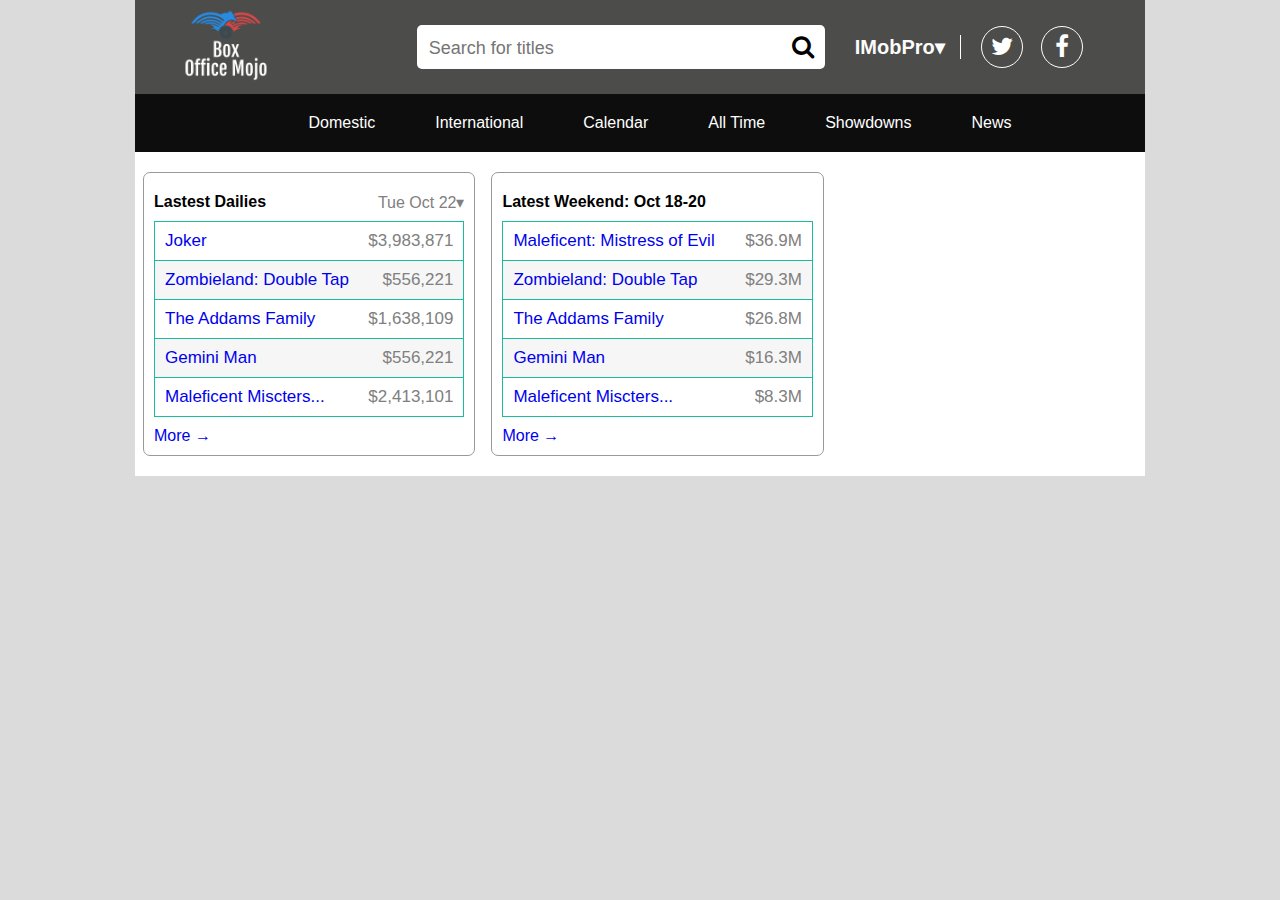
==== boxofficemojo/index.html @ 59f85c5c "add boxofficemojo project" ====
<!DOCTYPE html>
<html lang="en">
<head>
    <meta charset="UTF-8">
    <meta name="viewport" content="width=device-width, initial-scale=1.0">
    <meta http-equiv="X-UA-Compatible" content="ie=edge">
    <title>Box Office Mojo</title>
    <link rel="stylesheet" href="./css/style.css">
    <link rel="stylesheet" href="https://stackpath.bootstrapcdn.com/font-awesome/4.7.0/css/font-awesome.min.css">
</head>
<body>
    <div id="wrapper">
        <header>
            <div class="banner">
                <div class="logo"><img src="./img/logo.png" alt=""></div>
                <div class="searchbox">
                    <input type="text" placeholder="Search for titles">
                    <span class="icon"><i class="fa fa-search"></i></span>
                </div>
                <div class="item">IMobPro<i class="fa "></i></div>
                
                <div class="social">
                    
                    <a href="#"><i class="fa fa-twitter"></i></a>
                </div>
                <div class="social">
                    <a href="#"><i class="fa fa-facebook-f"></i></a>
                </div>
                
            </div>
            <nav>
                <ul id="main-menu">
                    <li><a href="#">Domestic</a></li>
                    <li><a href="#">International</a></li>
                    <li><a href="#">Calendar</a></li>
                    <li><a href="#">All Time</a></li>
                    <li><a href="#">Showdowns</a></li>
                    <li><a href="#">News</a></li>
                </ul>
            </nav>
        </header>
        <main id="main">
            <section class="box-model">
                    <div class="box">
                            <div class="box-title">
                                <span class="title-heading">Lastest Dailies</span>
                                <span class="date">Tue Oct 22</span>
                            </div>
                            <div class="box-content">
                                <div class="item">
                                    <a href="#">Joker</a>
                                    <span class="price">$3,983,871</span>
                                </div>
                                <div class="item">
                                    <a href="#">Zombieland: Double Tap</a>
                                    <span class="price">$556,221</span>
                                </div>
                                <div class="item">
                                    <a href="#">The Addams Family	</a>
                                    <span class="price">$1,638,109</span>
                                </div>
                                <div class="item">
                                    <a href="#">Gemini Man</a>
                                    <span class="price">$556,221</span>
                                </div>
                                <div class="item">
                                    <a href="#">Maleficent Miscters...</a>
                                    <span class="price">$2,413,101</span>
                                </div>
            
                            </div>
                            <a class="readmore" href="#">More </a>
                        </div>
            
                        <div class="box">
                            <div class="box-title">
                                <span class="title-heading">Latest Weekend: Oct 18-20</span>
                            </div>
                            <div class="box-content">
                                <div class="item">
                                    <a href="#">Maleficent: Mistress of Evil</a>
                                    <span class="price">$36.9M</span>
                                </div>
                                <div class="item">
                                    <a href="#">Zombieland: Double Tap</a>
                                    <span class="price">$29.3M</span>
                                </div>
                                <div class="item">
                                    <a href="#">The Addams Family	</a>
                                    <span class="price">$26.8M</span>
                                </div>
                                <div class="item">
                                    <a href="#">Gemini Man</a>
                                    <span class="price">$16.3M</span>
                                </div>
                                <div class="item">
                                    <a href="#">Maleficent Miscters...</a>
                                    <span class="price">$8.3M</span>
                                </div>
            
                            </div>
                            <a class="readmore" href="#">More </a>
                        </div>
            </section>
            
        </main>
        <aside>

        </aside>
        <footer>

        </footer>
    </div>
</body>
</html>
---- boxofficemojo/css/style.css ----
body {
    margin: 0;
    padding: 0;
    font-family: Arial, Helvetica, sans-serif;
    font-size: 16px;
    color: #fff;
    background-color: #dbdbdb;
}
a {
    text-decoration: none;
}
#wrapper {
    background-color: #ffffff;
    max-width: 1010px;
    margin: 0 auto;
}
.banner {
    background-color: #4c4c4a;
    display: flex;
    align-items: center;
}
.logo {
    width: 18%;
    text-align: center;
}
.logo img{
    width: 90px;

    background-size: cover;
}
.searchbox {
    position: relative;
    height: 40px;
    padding: 2px;
    width: 40%;
    background-color: #fff;
    border-radius: 5px;
    margin-left: 100px;
}
.searchbox input {
    line-height: 40px;
    font-size: 18px;
    background: none;
    width: 100%;
    border: none;
    position: absolute;
    outline: none;   
    padding-left: 10px;
}
.icon {
    font-size: 24px;
    position: absolute;
    right: 5px;
    color: #000;
    padding: 6px;
}
header .item {
    color: #fcfcfc;
    font-size: 20px;
    padding-right: 15px;
    border-right: 1px solid #fff;
    font-weight: bold;
    margin-left: 30px;
    margin-right: 20px;
}
header .item::after { 
    content: "\25be";
}
.social {
    width: 40px;
    height: 40px;
    border-radius: 50%;
    border: 1px solid #fff;
    text-align: center;
    margin-right: 18px;
}
.social a {
    color: #fff;
    line-height: 40px;
    font-size: 24px;
}
nav {
    background-color: #0d0d0d;
}
nav #main-menu {
    margin: 0;
    list-style: none;
    display: flex;
    justify-content: center;
}
#main-menu li{
    padding: 20px 30px;
}
#main-menu li a{
    color: #fff;
    font-size: 16px;
    text-decoration: none;
}
.box-content {
    margin: 10px 0px;
}
.box-content .item {
    font-size: 17px;
    padding: 9px 10px;
    border: 1px solid #1abc9c;
}
.item:nth-child(even) {
    background-color: #f6f6f6;
}
.box-content .price {
    color: gray;
    float: right;
}
.box {
    width: 340px;
    border: 1px solid #999;
    border-radius: 7px;
    padding: 10px;
    margin: 20px 8px;
}
.box-title {
    padding-top: 10px;
}
.title-heading {
    color: #000;
    font-weight: bold;
}
.date {
    text-align: right;
    color: gray;
    float: right;
}
.date::after {
    content: "\25be";
}
.box-content .item:not(:first-child) {
    border-top: none;
}
.readmore::after {
    content: '\2192';
}
.box-model {
    display: flex;
}
#main {
    width: 69%;
}
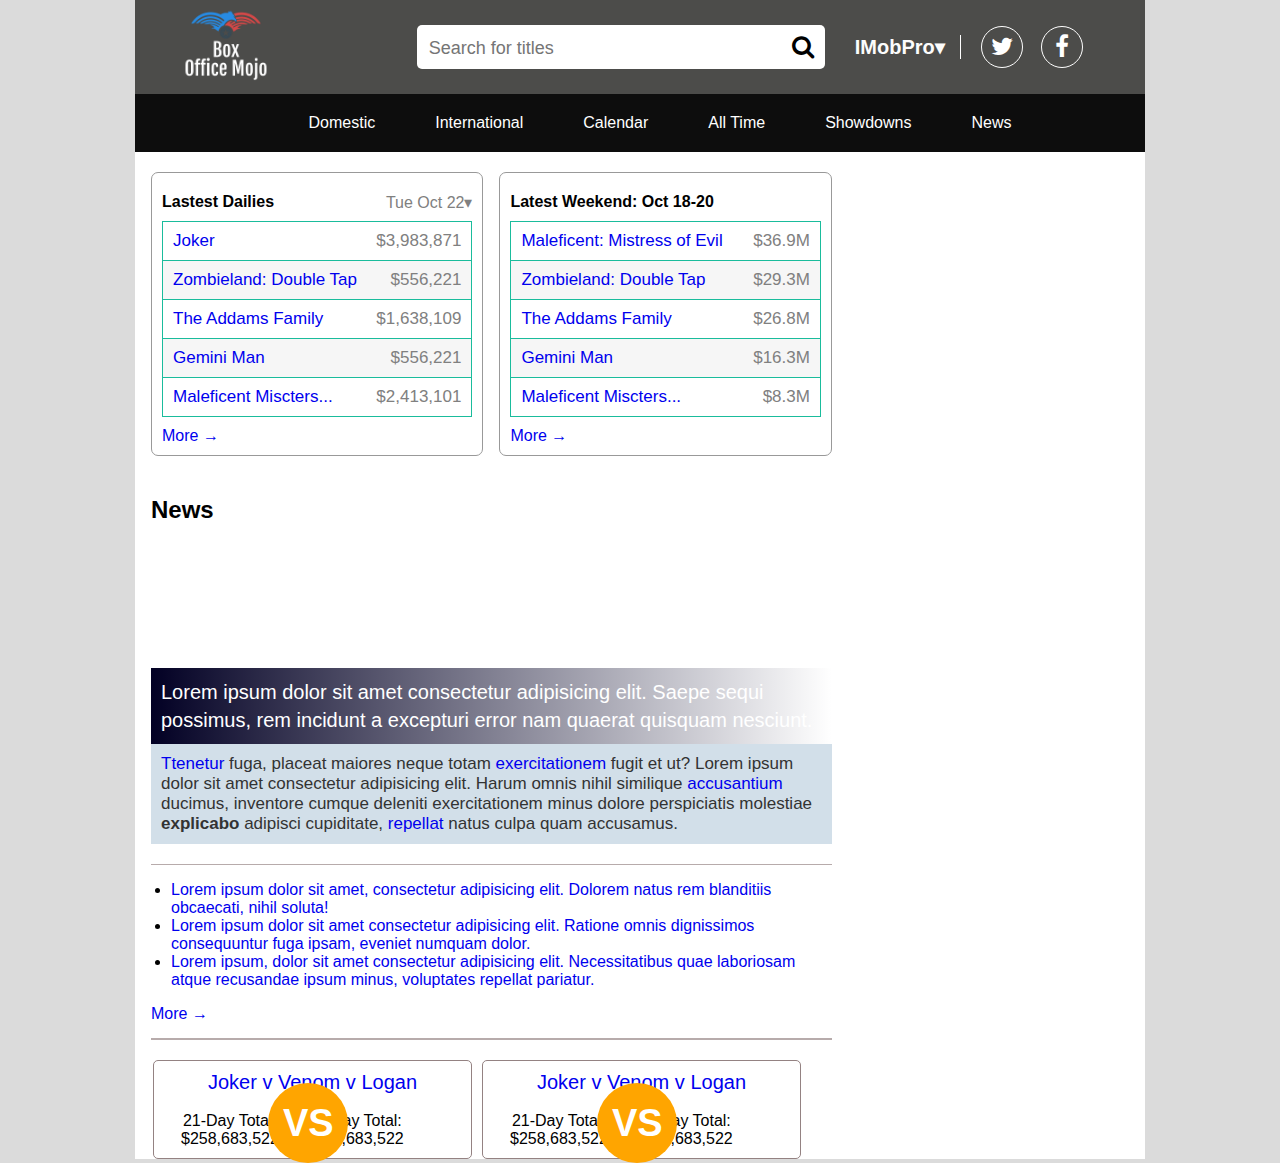
==== commit 23feb19d: "add flimbox" ====
--- a/boxofficemojo/index.html
+++ b/boxofficemojo/index.html
@@ -102,7 +102,66 @@
                             <a class="readmore" href="#">More </a>
                         </div>
             </section>
-            
+            <section class="news">
+                <h2 class="section-title">News</h2>
+                <div class="big-post">
+                    <div class="big-post-img">
+                        <div class="hero-img">
+                            <div class="overlay">
+                                <h2>Lorem ipsum dolor sit amet consectetur adipisicing elit. Saepe sequi possimus, rem incidunt a excepturi error nam quaerat quisquam nesciunt.</h2>
+                            </div>
+                        </div>
+                    </div>
+                    <div class="big-post-dec">
+                        <p> <a href="#">Ttenetur</a> fuga, placeat maiores neque totam <a href="#">exercitationem</a> fugit et ut? Lorem ipsum dolor sit amet consectetur adipisicing elit. Harum omnis nihil similique <a href="#">accusantium</a> ducimus, inventore cumque deleniti exercitationem minus dolore perspiciatis molestiae <b>explicabo</b> adipisci cupiditate, <a href="#">repellat</a> natus culpa quam accusamus.</p>
+                    </div>
+                </div>
+                <div class="small-post">
+                    <ul>
+                        <li><a href="#">Lorem ipsum dolor sit amet, consectetur adipisicing elit. Dolorem natus rem blanditiis obcaecati, nihil soluta!</a></li>
+                        <li><a href="#">Lorem ipsum dolor sit amet consectetur adipisicing elit. Ratione omnis dignissimos consequuntur fuga ipsam, eveniet numquam dolor.</a></li>
+                        <li><a href="#">Lorem ipsum, dolor sit amet consectetur adipisicing elit. Necessitatibus quae laboriosam atque recusandae ipsum minus, voluptates repellat pariatur.</a></li>
+                    </ul>
+                    <a class="readmore" href="#">More </a>
+                </div>
+            </section>
+            <section class="flim-box">
+                <div class="solo-film">
+                    <a href="#" class="solo-title">Joker v Venom v Logan</a>
+                    <div class="solo-detail">
+                      <div class="vs-icon"><span>VS</span></div>
+                      <div class="front-flim">
+                        <img src="https://m.media-amazon.com/images/M/MV5BNGVjNWI4ZGUtNzE0MS00YTJmLWE0ZDctN2ZiYTk2YmI3NTYyXkEyXkFqcGdeQXVyMTkxNjUyNQ@@._V1_SY166_CR0,0,112,166_.jpg" alt="">
+                        <p>21-Day Total:</p>
+                        <p>$258,683,522</p>
+                      </div>
+                      <div class="prev-flim">
+                        <img src="https://m.media-amazon.com/images/M/MV5BNzAwNzUzNjY4MV5BMl5BanBnXkFtZTgwMTQ5MzM0NjM@._V1_SY166_CR0,0,112,166_.jpg" alt="">
+                        <p>21-Day Total:</p>
+                        <p>$258,683,522</p>
+                      </div>
+                    </div>
+                  </div>
+                  <!--  -->
+                  <div class="solo-film">
+                    <a href="#" class="solo-title">Joker v Venom v Logan</a>
+                    <div class="solo-detail">
+                      <div class="vs-icon"><span>VS</span></div>
+                      <div class="front-flim">
+                        <img src="https://m.media-amazon.com/images/M/MV5BNGVjNWI4ZGUtNzE0MS00YTJmLWE0ZDctN2ZiYTk2YmI3NTYyXkEyXkFqcGdeQXVyMTkxNjUyNQ@@._V1_SY166_CR0,0,112,166_.jpg" alt="">
+                        <p>21-Day Total:</p>
+                        <p>$258,683,522</p>
+                      </div>
+                      <div class="prev-flim">
+                        <img src="https://m.media-amazon.com/images/M/MV5BNzAwNzUzNjY4MV5BMl5BanBnXkFtZTgwMTQ5MzM0NjM@._V1_SY166_CR0,0,112,166_.jpg" alt="">
+                        <p>21-Day Total:</p>
+                        <p>$258,683,522</p>
+                      </div>
+                    </div>
+                  </div>
+                  <!--  -->
+                  
+            </section>
         </main>
         <aside>
 
--- a/boxofficemojo/css/style.css
+++ b/boxofficemojo/css/style.css
@@ -144,4 +144,100 @@
 }
 #main {
     width: 69%;
+    padding: 0 8px;
+}
+/* hero img */
+.hero-img {
+    background-image: url(https://via.placeholder.com/850x400);
+    background-size: cover;
+    background-position: center;
+    width: 100%;
+    height: 200px;
+    display: flex;
+    align-items: flex-end;
+}
+.hero-img .overlay {
+    background: linear-gradient(90deg, rgba(2,0,36,1) 0%, rgba(0,138,255,0) 100%);
+}
+.big-post h2 {
+    padding: 10px;
+    FONT-WEIGHT: 100;
+    font-size: 20px;
+    text-align: left;
+    line-height: 28px;
+    margin: 0;
+}
+.big-post-dec {
+    background-color: #d2dfe9;
+}
+.big-post-dec p {
+    color: #333;
+    font-size: 17px;
+    margin: 0;
+    padding: 10px;
+    line-height: 20px;
+}
+.section-title {
+    color: #000;
+}
+.news {
+    margin: 0 8px;
+}
+/*  small post */
+.small-post ul {
+    color: #000;
+    padding-left: 20px;
+}
+.small-post {
+    border-top: 1px solid #b7abab;
+    margin-top: 20px;
+    border-bottom: 2px solid #b7abab;
+    padding-bottom: 15px;
+}
+/* flim box */
+.solo-film {
+    width: 317px;
+    text-align: center;
+    margin-top: 20px;
+    margin-left: 10px;
+    border: 1px solid #948282;
+    border-radius: 5px;
+    padding: 10px 0;
+}
+.solo-title {
+    font-size: 20px;
+    text-align: center;
+}
+.solo-detail {
+    display: flex;
+    position: relative;
+}
+.vs-icon {
+    position: absolute;
+    background-color: orange;
+    width: 80px;
+    height: 80px;
+    border-radius: 50%;
+    top: 40%;
+    display: flex;
+    justify-content: center;
+    align-items: center;
+    transform: translate(-75%, -40%);
+    left: 55%;
+}
+.vs-icon span {
+    color: #fff;
+    font-size: 38px;
+    font-weight: bold;
+}
+.front-flim {
+    padding: 0 27px;
+}
+.solo-detail p {
+    color: #000;
+    margin: 0 auto;
+    text-align: center;
+}
+.flim-box {
+    display: flex;
 }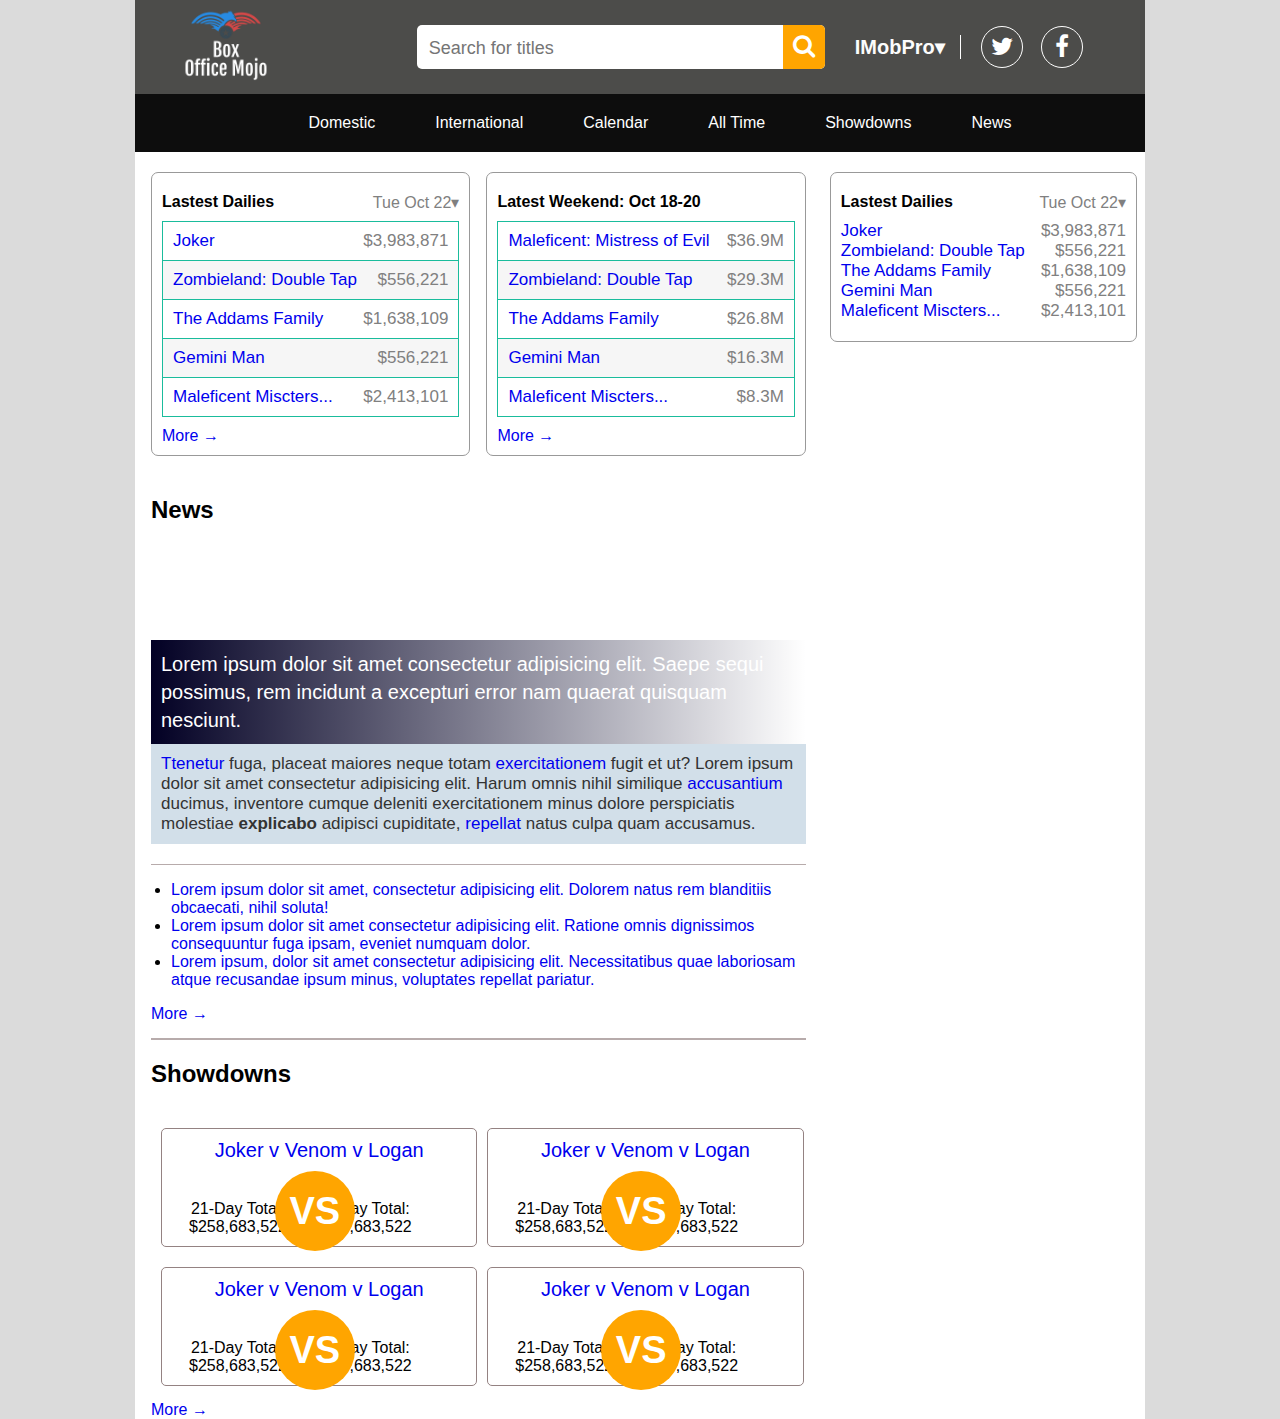
==== commit 040daa2f: "add some element" ====
--- a/boxofficemojo/index.html
+++ b/boxofficemojo/index.html
@@ -39,6 +39,38 @@
                 </ul>
             </nav>
         </header>
+        <aside>
+                <div class="box-sidebar">
+                        <div class="box-title">
+                            <span class="title-heading">Lastest Dailies</span>
+                            <span class="date">Tue Oct 22</span>
+                        </div>
+                        <div class="box-content">
+                            <div class="item">
+                                <a href="#">Joker</a>
+                                <span class="price">$3,983,871</span>
+                            </div>
+                            <div class="item">
+                                <a href="#">Zombieland: Double Tap</a>
+                                <span class="price">$556,221</span>
+                            </div>
+                            <div class="item">
+                                <a href="#">The Addams Family	</a>
+                                <span class="price">$1,638,109</span>
+                            </div>
+                            <div class="item">
+                                <a href="#">Gemini Man</a>
+                                <span class="price">$556,221</span>
+                            </div>
+                            <div class="item">
+                                <a href="#">Maleficent Miscters...</a>
+                                <span class="price">$2,413,101</span>
+                            </div>
+        
+                        </div>
+                        
+                    </div>
+        </aside>
         <main id="main">
             <section class="box-model">
                     <div class="box">
@@ -125,18 +157,21 @@
                     <a class="readmore" href="#">More </a>
                 </div>
             </section>
-            <section class="flim-box">
+            <section class="showdowns">
+            <h2 class="section-title">Showdowns</h2>
+            <div class="flim-box">
+                
                 <div class="solo-film">
                     <a href="#" class="solo-title">Joker v Venom v Logan</a>
                     <div class="solo-detail">
                       <div class="vs-icon"><span>VS</span></div>
                       <div class="front-flim">
-                        <img src="https://m.media-amazon.com/images/M/MV5BNGVjNWI4ZGUtNzE0MS00YTJmLWE0ZDctN2ZiYTk2YmI3NTYyXkEyXkFqcGdeQXVyMTkxNjUyNQ@@._V1_SY166_CR0,0,112,166_.jpg" alt="">
-                        <p>21-Day Total:</p>
-                        <p>$258,683,522</p>
-                      </div>
-                      <div class="prev-flim">
-                        <img src="https://m.media-amazon.com/images/M/MV5BNzAwNzUzNjY4MV5BMl5BanBnXkFtZTgwMTQ5MzM0NjM@._V1_SY166_CR0,0,112,166_.jpg" alt="">
+                        <img src="https://via.placeholder.com/112x166" alt="">
+                        <p>21-Day Total:</p>
+                        <p>$258,683,522</p>
+                      </div>
+                      <div class="prev-flim">
+                        <img src="https://via.placeholder.com/112x166" alt="">
                         <p>21-Day Total:</p>
                         <p>$258,683,522</p>
                       </div>
@@ -148,24 +183,57 @@
                     <div class="solo-detail">
                       <div class="vs-icon"><span>VS</span></div>
                       <div class="front-flim">
-                        <img src="https://m.media-amazon.com/images/M/MV5BNGVjNWI4ZGUtNzE0MS00YTJmLWE0ZDctN2ZiYTk2YmI3NTYyXkEyXkFqcGdeQXVyMTkxNjUyNQ@@._V1_SY166_CR0,0,112,166_.jpg" alt="">
-                        <p>21-Day Total:</p>
-                        <p>$258,683,522</p>
-                      </div>
-                      <div class="prev-flim">
-                        <img src="https://m.media-amazon.com/images/M/MV5BNzAwNzUzNjY4MV5BMl5BanBnXkFtZTgwMTQ5MzM0NjM@._V1_SY166_CR0,0,112,166_.jpg" alt="">
+                        <img src="https://via.placeholder.com/112x166" alt="">
+                        <p>21-Day Total:</p>
+                        <p>$258,683,522</p>
+                      </div>
+                      <div class="prev-flim">
+                        <img src="https://via.placeholder.com/112x166" alt="">
                         <p>21-Day Total:</p>
                         <p>$258,683,522</p>
                       </div>
                     </div>
                   </div>
                   <!--  -->
-                  
+                  <div class="solo-film">
+                    <a href="#" class="solo-title">Joker v Venom v Logan</a>
+                    <div class="solo-detail">
+                      <div class="vs-icon"><span>VS</span></div>
+                      <div class="front-flim">
+                        <img src="https://via.placeholder.com/112x166" alt="">
+                        <p>21-Day Total:</p>
+                        <p>$258,683,522</p>
+                      </div>
+                      <div class="prev-flim">
+                        <img src="https://via.placeholder.com/112x166" alt="">
+                        <p>21-Day Total:</p>
+                        <p>$258,683,522</p>
+                      </div>
+                    </div>
+                  </div>
+                  <!--  -->
+                  <div class="solo-film">
+                    <a href="#" class="solo-title">Joker v Venom v Logan</a>
+                    <div class="solo-detail">
+                      <div class="vs-icon"><span>VS</span></div>
+                      <div class="front-flim">
+                        <img src="https://via.placeholder.com/112x166" alt="">
+                        <p>21-Day Total:</p>
+                        <p>$258,683,522</p>
+                      </div>
+                      <div class="prev-flim">
+                        <img src="https://via.placeholder.com/112x166" alt="">
+                        <p>21-Day Total:</p>
+                        <p>$258,683,522</p>
+                      </div>
+                    </div>
+                  </div>
+                  <a class="readmore" href="#">More </a>
+                </div>
+                
             </section>
         </main>
-        <aside>
-
-        </aside>
+        
         <footer>
 
         </footer>
--- a/boxofficemojo/css/style.css
+++ b/boxofficemojo/css/style.css
@@ -50,9 +50,14 @@
 .icon {
     font-size: 24px;
     position: absolute;
-    right: 5px;
-    color: #000;
-    padding: 6px;
+    right: 0;
+    bottom: 0;
+    line-height: 32px;
+    border-top-right-radius: 5px;
+    border-bottom-right-radius: 5px;
+    top: 0;
+    padding: 5px 10px;
+    background-color: orange;
 }
 header .item {
     color: #fcfcfc;
@@ -104,6 +109,13 @@
     padding: 9px 10px;
     border: 1px solid #1abc9c;
 }
+.box-sidebar .item {
+    padding: 0;
+    border: none;
+}
+.box-sidebar .item:nth-child(even) {
+    background: none;
+}
 .item:nth-child(even) {
     background-color: #f6f6f6;
 }
@@ -118,6 +130,12 @@
     padding: 10px;
     margin: 20px 8px;
 }
+.box-sidebar {
+    border: 1px solid #999;
+    border-radius: 7px;
+    padding: 10px;
+    margin: 20px 8px;
+}
 .box-title {
     padding-top: 10px;
 }
@@ -136,6 +154,9 @@
 .box-content .item:not(:first-child) {
     border-top: none;
 }
+.readmore {
+    padding-top: 15px;
+}
 .readmore::after {
     content: '\2192';
 }
@@ -143,8 +164,8 @@
     display: flex;
 }
 #main {
-    width: 69%;
     padding: 0 8px;
+    margin-right: 32%;
 }
 /* hero img */
 .hero-img {
@@ -196,7 +217,7 @@
 }
 /* flim box */
 .solo-film {
-    width: 317px;
+    width: 48%;
     text-align: center;
     margin-top: 20px;
     margin-left: 10px;
@@ -211,6 +232,7 @@
 .solo-detail {
     display: flex;
     position: relative;
+    margin-top: 20px;
 }
 .vs-icon {
     position: absolute;
@@ -240,4 +262,13 @@
 }
 .flim-box {
     display: flex;
+    width: 100%;
+    flex-wrap: wrap;
+}
+.showdowns {
+    margin: 0 8px;
+}
+aside {
+    width: 32%;
+    float: right;
 }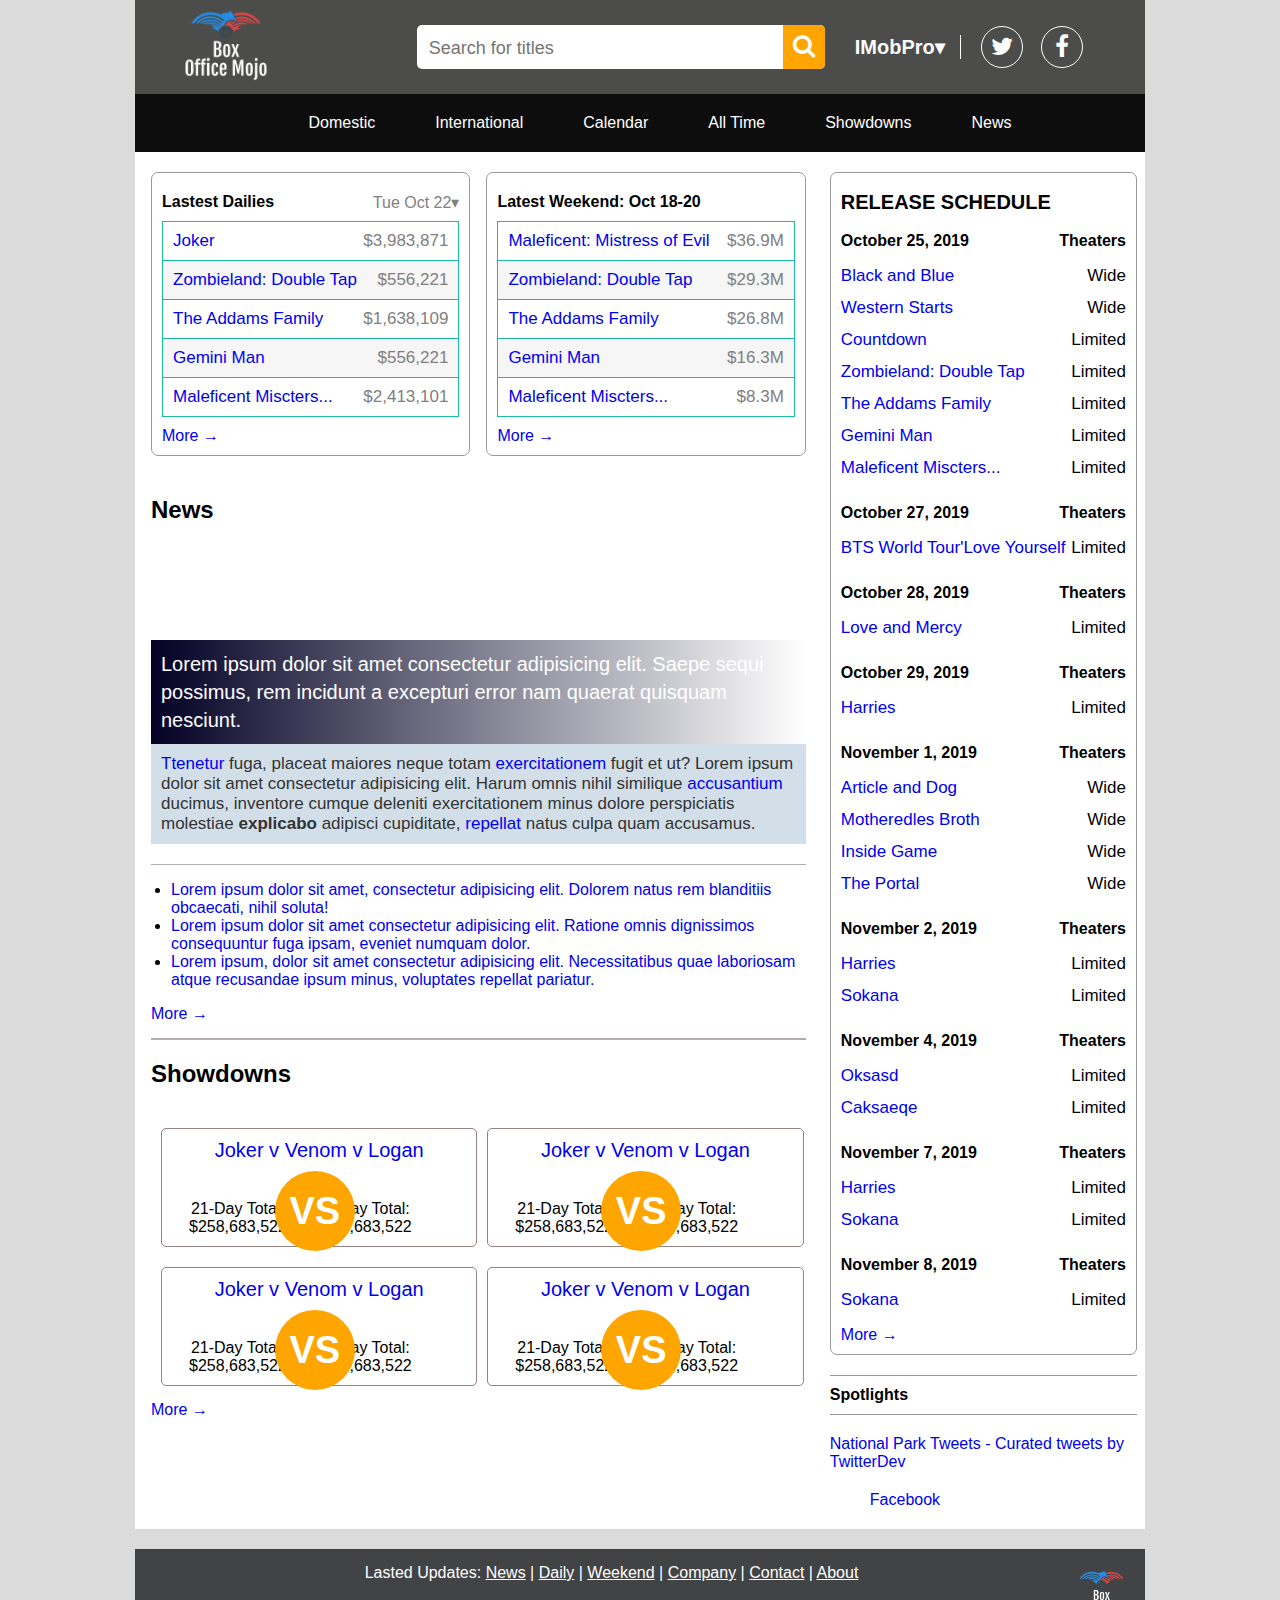
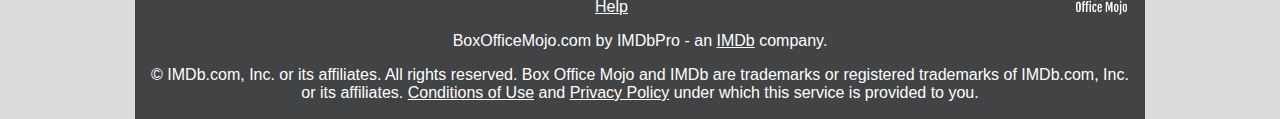
==== commit 31a03bba: "final desktop view" ====
--- a/boxofficemojo/index.html
+++ b/boxofficemojo/index.html
@@ -39,37 +39,190 @@
                 </ul>
             </nav>
         </header>
+        <div class="content">
         <aside>
                 <div class="box-sidebar">
-                        <div class="box-title">
-                            <span class="title-heading">Lastest Dailies</span>
-                            <span class="date">Tue Oct 22</span>
-                        </div>
-                        <div class="box-content">
-                            <div class="item">
-                                <a href="#">Joker</a>
-                                <span class="price">$3,983,871</span>
+                    <h2 class="sidebar-title">RELEASE SCHEDULE</h2>
+                        <div class="release-date">
+                            <div class="box-title">
+                            <span class="title-heading">October 25, 2019</span>
+                            <span class="title-heading float-right">Theaters</span>
+                        </div>
+                        <div class="box-content">
+                            <div class="item">
+                                <a href="#">Black and Blue</a>
+                                <span class="theater">Wide</span>
+                            </div>
+                            <div class="item">
+                                <a href="#">Western Starts</a>
+                                <span class="theater">Wide</span>
+                            </div>
+                            <div class="item">
+                                <a href="#">Countdown</a>
+                                <span class="theater">Limited</span>
                             </div>
                             <div class="item">
                                 <a href="#">Zombieland: Double Tap</a>
-                                <span class="price">$556,221</span>
+                                <span class="theater">Limited</span>
                             </div>
                             <div class="item">
                                 <a href="#">The Addams Family	</a>
-                                <span class="price">$1,638,109</span>
+                                <span class="theater">Limited</span>
                             </div>
                             <div class="item">
                                 <a href="#">Gemini Man</a>
-                                <span class="price">$556,221</span>
+                                <span class="theater">Limited</span>
                             </div>
                             <div class="item">
                                 <a href="#">Maleficent Miscters...</a>
-                                <span class="price">$2,413,101</span>
+                                <span class="theater">Limited</span>
                             </div>
         
                         </div>
-                        
-                    </div>
+                        </div>
+                        <!--  -->
+                        <div class="release-date">
+                            <div class="box-title">
+                            <span class="title-heading">October 27, 2019</span>
+                            <span class="title-heading float-right">Theaters</span>
+                        </div>
+                        <div class="box-content">
+                            <div class="item">
+                                <a href="#">BTS World Tour'Love Yourself</a>
+                                <span class="theater">Limited</span>
+                            </div>
+        
+                        </div>
+                        </div>
+                        <!--  -->
+                        <div class="release-date">
+                            <div class="box-title">
+                            <span class="title-heading">October 28, 2019</span>
+                            <span class="title-heading float-right">Theaters</span>
+                        </div>
+                        <div class="box-content">
+                            <div class="item">
+                                <a href="#">Love and Mercy</a>
+                                <span class="theater">Limited</span>
+                            </div>
+        
+                        </div>
+                        </div>
+                        <!--  -->
+                        <div class="release-date">
+                            <div class="box-title">
+                            <span class="title-heading">October 29, 2019</span>
+                            <span class="title-heading float-right">Theaters</span>
+                        </div>
+                        <div class="box-content">
+                            <div class="item">
+                                <a href="#">Harries</a>
+                                <span class="theater">Limited</span>
+                            </div>
+        
+                        </div>
+                        </div>
+                        <!--  -->
+                        <div class="release-date">
+                            <div class="box-title">
+                            <span class="title-heading">November 1, 2019</span>
+                            <span class="title-heading float-right">Theaters</span>
+                        </div>
+                        <div class="box-content">
+                            <div class="item">
+                                <a href="#">Article and Dog</a>
+                                <span class="theater">Wide</span>
+                            </div>
+                            <div class="item">
+                                <a href="#">Motheredles Broth</a>
+                                <span class="theater">Wide</span>
+                            </div>
+                            <div class="item">
+                                <a href="#">Inside Game</a>
+                                <span class="theater">Wide</span>
+                            </div>
+                            <div class="item">
+                                <a href="#">The Portal</a>
+                                <span class="theater">Wide</span>
+                            </div>
+                        </div>
+                        </div>
+                        <!--  -->
+                        <div class="release-date">
+                            <div class="box-title">
+                            <span class="title-heading">November 2, 2019</span>
+                            <span class="title-heading float-right">Theaters</span>
+                        </div>
+                        <div class="box-content">
+                            <div class="item">
+                                <a href="#">Harries</a>
+                                <span class="theater">Limited</span>
+                            </div>
+                            <div class="item">
+                                    <a href="#">Sokana</a>
+                                    <span class="theater">Limited</span>
+                            </div>
+                        </div>
+                        </div>
+                        <!--  -->
+                        <div class="release-date">
+                            <div class="box-title">
+                            <span class="title-heading">November 4, 2019</span>
+                            <span class="title-heading float-right">Theaters</span>
+                        </div>
+                        <div class="box-content">
+                            <div class="item">
+                                <a href="#">Oksasd</a>
+                                <span class="theater">Limited</span>
+                            </div>
+                            <div class="item">
+                                    <a href="#">Caksaeqe</a>
+                                    <span class="theater">Limited</span>
+                            </div>
+                        </div>
+                        </div>
+                        <!--  -->
+                        <div class="release-date">
+                            <div class="box-title">
+                            <span class="title-heading">November 7, 2019</span>
+                            <span class="title-heading float-right">Theaters</span>
+                        </div>
+                        <div class="box-content">
+                            <div class="item">
+                                <a href="#">Harries</a>
+                                <span class="theater">Limited</span>
+                            </div>
+                            <div class="item">
+                                    <a href="#">Sokana</a>
+                                    <span class="theater">Limited</span>
+                            </div>
+                        </div>
+                        </div>
+                        <!--  -->
+                        <div class="release-date">
+                            <div class="box-title">
+                            <span class="title-heading">November 8, 2019</span>
+                            <span class="title-heading float-right">Theaters</span>
+                        </div>
+                        <div class="box-content">
+                            <div class="item">
+                                    <a href="#">Sokana</a>
+                                    <span class="theater">Limited</span>
+                            </div>
+                        </div>
+                        </div>
+                        <!--  -->
+                        <a class="readmore" href="#">More </a>
+                    </div>
+                    <!-- end box  -->
+                    <div class="spotlight-widget">
+                        <span class="title-heading">Spotlights</span>
+                    </div>
+                    <div class="twitter-widget">
+                            <a class="twitter-timeline" data-height="400" href="https://twitter.com/TwitterDev/timelines/539487832448843776?ref_src=twsrc%5Etfw">National Park Tweets - Curated tweets by TwitterDev</a> <script async src="https://platform.twitter.com/widgets.js" charset="utf-8"></script>
+                    </div>
+                    <div class="facebook-widget">
+                            <div class="fb-page" data-href="https://www.facebook.com/facebook" data-tabs="" data-width="" data-height="" data-small-header="false" data-adapt-container-width="true" data-hide-cover="false" data-show-facepile="true"><blockquote cite="https://www.facebook.com/facebook" class="fb-xfbml-parse-ignore"><a href="https://www.facebook.com/facebook">Facebook</a></blockquote></div>                    </div>
         </aside>
         <main id="main">
             <section class="box-model">
@@ -233,10 +386,24 @@
                 
             </section>
         </main>
-        
+    </div>
         <footer>
-
+            <div class="secondary-menu">
+                    <span>Lasted Updates: </span>
+                    <a href="#">News</a> |
+                    <a href="#">Daily</a> | 
+                    <a href="#">Weekend</a> | 
+                    <a href="#">Company</a> | 
+                    <a href="#">Contact</a> | 
+                    <a href="#">About</a>
+                    <img src="./img/logo.png" alt="">
+            </div>
+            <p><a href="#">Help</a></p>
+            <p>BoxOfficeMojo.com by IMDbPro - an <a href="#">IMDb</a> company.</p>
+            <p>© IMDb.com, Inc. or its affiliates. All rights reserved. Box Office Mojo and IMDb are trademarks or registered trademarks of IMDb.com, Inc. or its affiliates. <a href="#">Conditions of Use</a> and <a href="#">Privacy Policy</a> under which this service is provided to you.</p>
         </footer>
     </div>
+    <div id="fb-root"></div>
+<script async defer crossorigin="anonymous" src="https://connect.facebook.net/en_US/sdk.js#xfbml=1&version=v4.0&appId=1011902732305839&autoLogAppEvents=1"></script>
 </body>
 </html>--- a/boxofficemojo/css/style.css
+++ b/boxofficemojo/css/style.css
@@ -10,7 +10,6 @@
     text-decoration: none;
 }
 #wrapper {
-    background-color: #ffffff;
     max-width: 1010px;
     margin: 0 auto;
 }
@@ -110,7 +109,7 @@
     border: 1px solid #1abc9c;
 }
 .box-sidebar .item {
-    padding: 0;
+    padding: 6px 0px;
     border: none;
 }
 .box-sidebar .item:nth-child(even) {
@@ -271,4 +270,49 @@
 aside {
     width: 32%;
     float: right;
+}
+.sidebar-title {
+    font-size: 20px;
+    margin: 8px 0;
+    color: #000;
+}
+.float-right {
+    float: right;
+}
+.theater {
+    color: #000;
+    float: right;
+}
+/* spotlight */
+.spotlight-widget {
+    border-top: 1px solid #999;
+    border-bottom: 1px solid #999;
+    padding: 10px 0;
+    margin: 20px 8px;
+}
+.twitter-widget, .facebook-widget {
+    margin: 20px 8px;
+}
+
+.content {
+    display: inline-block;
+    background-color: #fff;
+}
+/* footer */
+footer {
+    background-color: #424344;
+    padding: 15px 15px 1px 15px;
+    text-align: center;
+    margin-top: 20px;
+}
+footer img {
+    width: 57px;
+    float: right;
+}
+footer a {
+    color: #fff;
+    text-decoration: underline;
+}
+.secondary-menu {
+    text-align: center;
 }